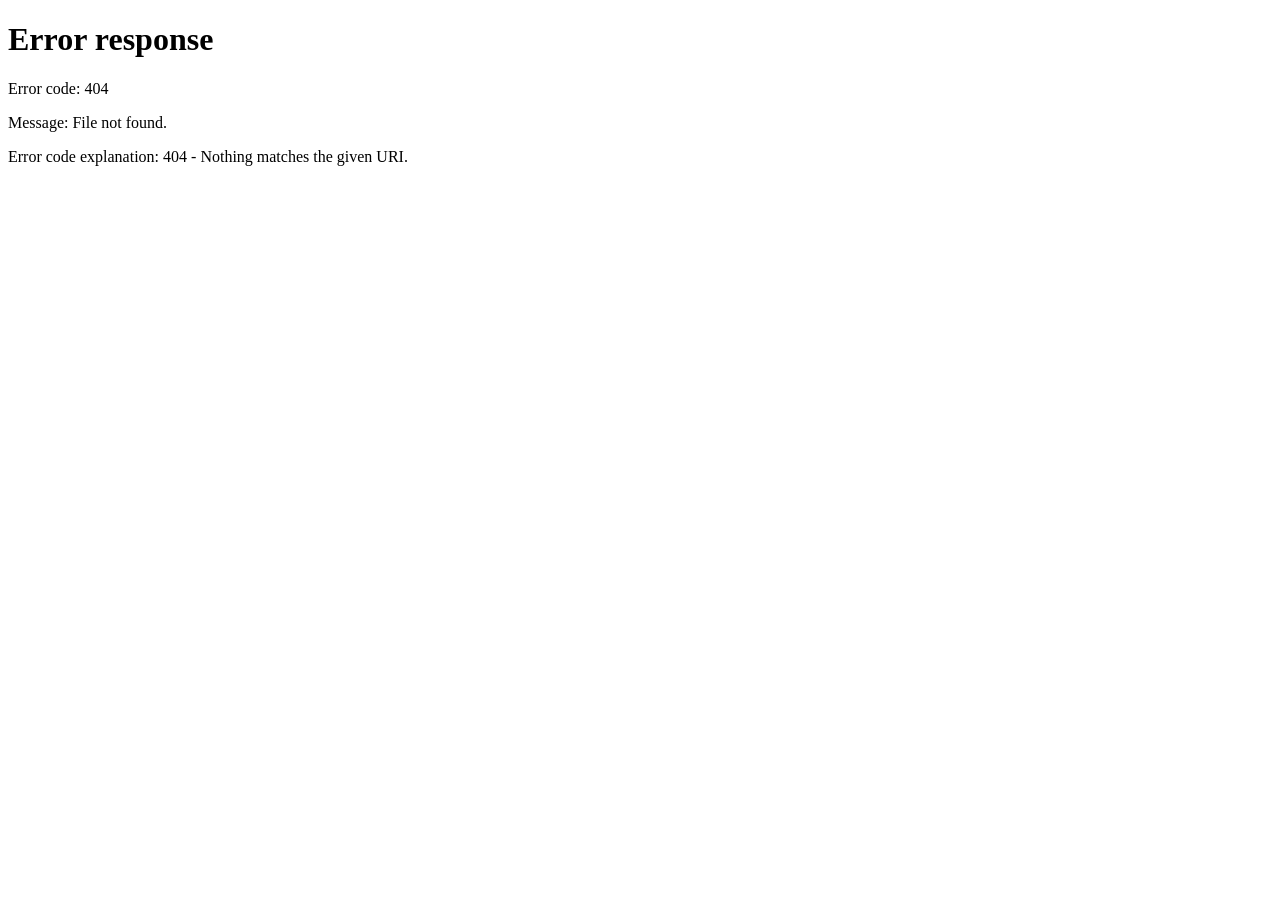
==== server/src/static/documents.html @ d216db34 "changed so the key and secret is not visble if you dont want to" ====
<!doctype html>
<html lang="en">
<head>
  <meta charset="utf-8" />
  <meta name="viewport" content="width=device-width, initial-scale=1" />
  <title>My Documents • Tatou</title>
  <link rel="stylesheet" href="style.css">
  <style>
    /* Added a new design, just to make it look a bit better/Sandra */
    /* ==== Tabell ==== */
    .table tbody tr {
      border-bottom: 1px solid #e5e7eb; 
    }
    .table tbody tr:last-child {
      border-bottom: none; 
    }
    .table td {
      padding: 12px 8px;  
      vertical-align: middle;
    }

    /* ==== Actions-layout ==== */
    .row-actions--grid {
      display: grid;
      grid-template-columns: repeat(2, minmax(120px, 1fr));
      gap: 8px 12px;
      align-items: center;
    }
    .row-actions__full {
      grid-column: 1 / -1;
    }

    /* ==== buttoms ==== */
    .btn {
      border-radius: 6px;
      padding: 4px 8px;      
      font-size: 13px;      
      font-weight: 500;
      border: 1px solid #e5e7eb;
      background: #f9fafb;
      transition: background 0.2s, border 0.2s;
    }
    .btn:hover {
      background: #f3f4f6;
      border-color: #d1d5db;
    }

    /* headbuttom  */
    .btn--primary {
      background: #4f46e5;
      border-color: #4f46e5;
      color: #fff;
    }
    .btn--primary:hover {
      background: #4338ca;
      border-color: #4338ca;
    }

    .btn--ghost {
      background: #fff;
      border-color: #e5e7eb;
      color: #374151;
      font-size: 13px;
    }

    /* Delete-button */
    .btn--danger {
      border: 1px solid #fca5a5;
      background: #fef2f2;
      color: #b91c1c;
    }
    .btn--danger:hover {
      background: #fee2e2;
      border-color: #f87171;
    }
  </style>
  </head>
<body>
  <header>
    <div class="container nav">
      <a href="index.html" class="brand">
        <span class="brand__dot"></span>
        <span>Tatou</span>
      </a>
      <nav class="nav__links">
        <button id="logoutBtn" class="btn" type="button">Log out</button>
      </nav>
    </div>
  </header>

  <main class="container" style="padding-bottom:40px;">
    <section class="card" style="margin:20px 0;">
      <h1 style="margin:0 0 12px;">My documents</h1>
      <div style="display:flex;gap:12px;align-items:center;flex-wrap:wrap;">
        <form id="uploadForm" enctype="multipart/form-data" style="display:flex;gap:10px;align-items:center;flex-wrap:wrap;">
          <input type="file" id="file" name="file" accept="application/pdf" required>
          <input type="text" id="name" name="name" placeholder="Document name" 
       required pattern="[A-Za-zÅÄÖåäö]+" 
       title="Only letters allowed (A–Z, a–z, ÅÄÖ, åäö)">
          <button class="btn btn--primary" type="submit">Upload PDF</button>
        </form>
        <span id="status" class="muted"></span>
      </div>
    </section>

    <section class="card">
      <div style="display:flex;justify-content:space-between;align-items:center;">
        <h2 style="margin:0 0 8px;">Documents</h2>
        <button class="btn" id="refreshBtn" type="button">Refresh</button>
      </div>
      <div class="table-wrap">
        <table class="table" id="docsTable" aria-label="Your documents">
          <thead>
            <tr>
              <th style="width:80px;">ID</th>
              <th>Name</th>
              <th>Created</th>
              <th>Size</th>
              <th>SHA-256</th>
              <th>Actions</th>
            </tr>
          </thead>
          <tbody id="docsBody">
            <tr><td colspan="6" class="muted">Loading…</td></tr>
          </tbody>
        </table>
      </div>
    </section>

    <div id="modal" class="modal" hidden>
      <div class="modal__card card" role="dialog" aria-modal="true" aria-labelledby="modalTitle">
        <div style="display:flex;justify-content:space-between;align-items:center;gap:8px;">
          <h3 id="modalTitle" style="margin:0;">Details</h3>
          <button class="btn" id="modalClose" type="button">Close</button>
        </div>
        <div id="modalContent" style="margin-top:10px;"></div>
      </div>
    </div>
  </main>

  <script>
    // Auth
    const token = localStorage.getItem('authToken');
    if (!token) window.location.href = 'login.html';

    // Fetch helpers
    function apiFetch(path, options = {}) {
      const headers = new Headers(options.headers || {});
      headers.set('Authorization', 'Bearer ' + token);
      return fetch(path, { ...options, headers });
    }
    function apiFetchJSON(path, method, obj){
      return apiFetch(path, {
        method: method,
        headers: { 'Content-Type': 'application/json' },
        body: JSON.stringify(obj)
      });
    }

    // Caches/els
    let methodsCache = null;
    async function loadMethods(){
      if (methodsCache) return methodsCache;
      const r = await apiFetch('/api/get-watermarking-methods');
      if (!r.ok) throw new Error('Failed to fetch methods');
      const data = await r.json();
      methodsCache = (data.methods || []).map(m => ({ name: m.name, description: m.description }));
      return methodsCache;
    }

    const docsBody = document.getElementById('docsBody');
    const statusEl = document.getElementById('status');
    const modal = document.getElementById('modal');
    const modalContent = document.getElementById('modalContent');
    const modalTitle = document.getElementById('modalTitle');
    document.getElementById('modalClose').onclick = () => { modal.hidden = true; };

    // Utils
    function humanSize(bytes){
      const units = ['B','KB','MB','GB'];
      let i=0, n=Number(bytes)||0; while(n>=1024 && i<units.length-1){n/=1024; i++;}
      return n.toFixed(n<10 && i>0 ? 1 : 0)+' '+units[i];
    }
    function escapeHtml(str){
      return String(str ?? '').replace(/[&<>"']/g, s => ({'&':'&amp;','<':'&lt;','>':'&gt;','"':'&quot;','\'':'&#39;'}[s]));
    }
    function openModal(title, html){
      const main = document.querySelector('main');
      if (modal.parentElement !== main) main.appendChild(modal);
      modalTitle.textContent = title;
      modalContent.innerHTML = html;
      modal.hidden = false;
    }
// changed the text on the buttoms a little / Sandra
    async function loadDocuments(){
      docsBody.innerHTML = '<tr><td colspan="6" class="muted">Loading…</td></tr>';
      try {
        const resp = await apiFetch('/api/list-documents');
        if (!resp.ok) throw new Error('HTTP ' + resp.status);
        const data = await resp.json();
        const rows = (data.documents || []).map(doc => {
          const created = doc.creation ? new Date(doc.creation).toLocaleString() : '';
          return `<tr>
            <td>${doc.id}</td>
            <td>${escapeHtml(doc.name)}</td>
            <td>${created}</td>
            <td>${humanSize(doc.size)}</td>
            <td class="mono" title="${doc.sha256}">${doc.sha256?.slice(0,10)}…</td>
            <td>
              <div class="row-actions row-actions--grid">
                <button class="btn" data-action="view" data-id="${doc.id}">Open</button>
                <button class="btn" data-action="watermark" data-id="${doc.id}">Add watermark</button>

                <button class="btn btn--ghost row-actions__full"
                        data-action="versions" data-id="${doc.id}">
                  Versions & Watermarks
                </button>

                <button class="btn btn--danger" data-action="delete" data-id="${doc.id}">Delete</button>
              </div>
            </td>
          </tr>`;
        }).join('');
        docsBody.innerHTML = rows || '<tr><td colspan="6" class="muted">No documents yet. Upload one above.</td></tr>';
      } catch (e) {
        docsBody.innerHTML = `<tr><td colspan="6" class="error">Failed to load: ${escapeHtml(e.message)}</td></tr>`;
      }
    }

    // Upload
    document.getElementById('uploadForm').addEventListener('submit', async (e) => {
      e.preventDefault();
      statusEl.textContent = 'Uploading…';
      const fd = new FormData(e.currentTarget);
      try {
        const resp = await apiFetch('/api/upload-document', { method: 'POST', body: fd });
        if (!resp.ok) {
          const err = await resp.json().catch(()=>({}));
          throw new Error(err.message || resp.statusText);
        }
        statusEl.textContent = 'Uploaded successfully';
        e.currentTarget.reset();
        await loadDocuments();
      } catch (err) {
        statusEl.textContent = 'Upload failed: ' + err.message;
      } finally {
        setTimeout(()=> statusEl.textContent = '', 3000);
      }
    });

    // Table button actions
    document.getElementById('docsTable').addEventListener('click', async (e) => {
      const btn = e.target.closest('button[data-action]');
      if (!btn) return;
      const id = btn.getAttribute('data-id');
      const action = btn.getAttribute('data-action');
      try {
        if (action === 'delete') {
          if (!confirm('Delete document #' + id + '?')) return;
          const resp = await apiFetch('/api/delete-document/' + id, { method: 'DELETE' });
          if (!resp.ok) throw new Error('HTTP ' + resp.status);
          await loadDocuments();
        }
        if (action === 'view') {
          const r = await apiFetch('/api/get-document/' + id);
          if (!r.ok) throw new Error('HTTP ' + r.status);
          const blob = await r.blob();
          const url = URL.createObjectURL(blob);
          window.open(url, '_blank');
          setTimeout(()=> URL.revokeObjectURL(url), 60_000);
        }
        if (action === 'versions') {
          const r = await apiFetch('/api/list-versions/' + id);
          if (!r.ok) throw new Error('HTTP ' + r.status);
          const data = await r.json();
          const list = (data.versions||[]).map(v => `
            <li class="list-row">
              <div>
                <div><strong>Link:</strong> <a href="api/get-version/${escapeHtml(v.link)}">${escapeHtml(v.link)}</a></div>
                <div class="muted small">Method: ${escapeHtml(v.method || '')} • Intended for: ${escapeHtml(v.intended_for || '')}</div>
              </div>
              <div class="row-actions">
                <button class="btn" data-open-version="${escapeHtml(v.link)}">Open</button>
                <button class="btn" data-read-version data-vid="${v.id}" data-doc="${id}">Read watermark</button>
              </div>
            </li>`).join('');
          openModal('Watermarked versions for #' + id, `<ul class="list">${list || '<li class="muted">No versions yet.</li>'}</ul>`);
        }
        if (action === 'watermark') {
          openCreateWatermarkForm(id);
        }
        if (action === 'readwm') {
          openReadWatermarkForm(id);
        }
      } catch (err) {
        alert('Action failed: ' + err.message);
      }
    });

    // Create watermark modal
    async function openCreateWatermarkForm(documentId){
      const methods = await loadMethods();
      const options = methods.map(m => `<option value="${escapeHtml(m.name)}">${escapeHtml(m.name)} — ${escapeHtml(m.description||'')}</option>`).join('');
      openModal('Create watermark for #' + documentId, `
        <form id="createWmForm" class="form-vertical">
          <label>Method<select name="method" required><option value="" disabled selected>Select a method</option>${options}</select></label>
          <label>Position<input name="position" placeholder="Position"></label>
          <label>Key
            <input type="password" name="key" placeholder="Reader key" required
            autocomplete="off" autocapitalize="off" spellcheck="false">
          </label>
          <label>Secret
            <input type="password" name="secret" placeholder="Secret embedded in WM" required
            autocomplete="off" autocapitalize="off" spellcheck="false">
          </label>
          <label>Intended for<input name="intended_for" placeholder="Recipient or purpose"></label>
          <div class="row-actions">
            <button class="btn" type="button" id="cancelCreate">Cancel</button>
            <button class="btn btn--primary" type="submit">Create</button>
          </div>
        </form>
      `);
      document.getElementById('cancelCreate').onclick = () => { modal.hidden = true; };
      document.getElementById('createWmForm').addEventListener('submit', async (e) => {
        e.preventDefault();
        const fd = new FormData(e.currentTarget);
        const payload = Object.fromEntries(fd.entries());
        try {
          const r = await apiFetchJSON(`/api/create-watermark/${documentId}`, 'POST', payload);
          if (!r.ok) throw new Error('HTTP ' + r.status);
          const data = await r.json();
          openModal('Watermark created', `<p>Version created for document <strong>#${data.documentid}</strong>.</p>
            <p><strong>Link:</strong> <code class="mono">${escapeHtml(data.link)}</code></p>
            <div class="row-actions"><button class="btn" data-open-version="${data.link}">Open version</button></div>`);
        } catch(err){
          alert('Create failed: ' + err.message);
        }
      });
    }

    // Read watermark (for each document) /Sandra 
    async function openReadWatermarkForm(documentId){
      const methods = await loadMethods();
      const options = methods.map(m => `<option value="${escapeHtml(m.name)}">${escapeHtml(m.name)} — ${escapeHtml(m.description||'')}</option>`).join('');
      openModal('Read watermark for #' + documentId, `
        <form id="readWmForm" class="form-vertical">
          <label>Method<select name="method" required><option value="" disabled selected>Select a method</option>${options}</select></label>
          <label>Position<input name="position" placeholder="Position"></label>
          <label>Key
            <input type="password" name="key" placeholder="Reader key" required
            autocomplete="off" autocapitalize="off" spellcheck="false">
          </label>
          <div class="row-actions">
            <button class="btn" type="button" id="cancelRead">Cancel</button>
            <button class="btn btn--primary" type="submit">Read</button>
          </div>
        </form>
      `);
      document.getElementById('cancelRead').onclick = () => { modal.hidden = true; };
      document.getElementById('readWmForm').addEventListener('submit', async (e) => {
        e.preventDefault();
        const fd = new FormData(e.currentTarget);
        const payload = Object.fromEntries(fd.entries());
        try {

          // This variant sends method/key – the backend can, with fallback, choose the latest version per method          const r = await apiFetchJSON(`/api/read-watermark/${documentId}`, 'POST', payload);
          const data = await r.json().catch(()=> ({}));
          if (!r.ok) throw new Error(data.error || ('HTTP ' + r.status));
          openModal('Watermark data', `<pre class="pre">${escapeHtml(JSON.stringify(data, null, 2))}</pre>`);
        } catch(err){
          alert('Read failed: ' + err.message);
        }
      });
    }

    // Read watermark (per version) – New /Sandra
    async function openReadWatermarkFormForVersion(docId, versionId){
      openModal('Read watermark for #' + docId, `
        <form id="readWmForm" class="form-vertical">
          <label>Key
            <input type="password" name="key" placeholder="Reader key" required
            autocomplete="off" autocapitalize="off" spellcheck="false">
          </label>
          <div class="row-actions">
            <button class="btn" type="button" id="cancelRead">Cancel</button>
            <button class="btn btn--primary" type="submit">Read</button>
          </div>
        </form>
      `);
      document.getElementById('cancelRead').onclick = () => { modal.hidden = true; };
      document.getElementById('readWmForm').addEventListener('submit', async (e) => {
        e.preventDefault();
        const fd = new FormData(e.currentTarget);
        const key = fd.get('key');
        try {
          const r = await apiFetchJSON(`/api/read-watermark/${docId}`, 'POST', {
            version_id: Number(versionId),
            key: key
          });
          const data = await r.json().catch(()=> ({}));
          if (!r.ok) throw new Error(data.error || ('HTTP ' + r.status));
          openModal('Watermark data', `<pre class="pre">${escapeHtml(JSON.stringify(data, null, 2))}</pre>`);
        } catch(err){
          alert('Read failed: ' + err.message);
        }
      });
    }

    // Modal click delegation (Open / Read watermark)
    modal.addEventListener('click', async (e) => {
      // Open watermark version (PDF)
      const openBtn = e.target.closest('button[data-open-version]');
      if (openBtn) {
        const link = openBtn.getAttribute('data-open-version');
        try {
          const r = await apiFetch('/api/get-version/' + encodeURIComponent(link));
          if (!r.ok) throw new Error('HTTP ' + r.status);
          const blob = await r.blob();
          const url = URL.createObjectURL(blob);
          window.open(url, '_blank');
          setTimeout(()=> URL.revokeObjectURL(url), 60_000);
        } catch (err) {
          alert('Open failed: ' + err.message);
        }
        return;
      }

      // Read watermark for a specifik version
      const readBtn = e.target.closest('button[data-read-version]');
      if (readBtn) {
        const versionId = readBtn.getAttribute('data-vid');
        const docId     = readBtn.getAttribute('data-doc');
        openReadWatermarkFormForVersion(docId, versionId);
        return;
      }
    });

    // Misc
    document.getElementById('refreshBtn').onclick = loadDocuments;
    document.getElementById('logoutBtn').onclick = () => { localStorage.removeItem('authToken'); window.location.href = 'login.html'; };
    loadDocuments();
  </script>

  <script>
    (function () {
      // Lägg gärna lite enkel styling via klass istället för inline
      const WRAPPER_CLASS = "pw-wrapper";
      const BUTTON_CLASS = "pw-toggle";
    
      // 1) Hjälpfunktion: wrappa ett enda input-fält och lägg till knapp
      function wrapPasswordInput(input) {
        if (!input || input.type !== "password") return;
        if (input.dataset.pwToggleAttached === "1") return; // redan gjort
    
        // Skapa wrapper
        const wrapper = document.createElement("div");
        wrapper.className = WRAPPER_CLASS;
        wrapper.style.display = "flex";
        wrapper.style.gap = "8px";
        wrapper.style.alignItems = "center";
    
        // Sätt flagga så vi inte gör om
        input.dataset.pwToggleAttached = "1";
    
        // Flytta in input i wrapper (bevarar eventuellt label > input-struktur, eftersom vi byter plats inuti samma parent)
        input.parentNode.insertBefore(wrapper, input);
        wrapper.appendChild(input);
    
        // Skapa knapp
        const btn = document.createElement("button");
        btn.type = "button";
        btn.className = BUTTON_CLASS;
        btn.textContent = "Show";
    
        btn.addEventListener("click", () => {
          if (input.type === "password") {
            input.type = "text";
            btn.textContent = "Hide";
          } else {
            input.type = "password";
            btn.textContent = "Show";
          }
        });
    
        wrapper.appendChild(btn);
      }
    
      // 2) Applicera på alla befintliga password-fält (om sidan redan hade några)
      function applyToAllExisting() {
        document.querySelectorAll('input[type="password"]').forEach(wrapPasswordInput);
      }
    
      // 3) Observer som fångar upp nya password-fält som dyker upp senare (t.ex. i modaler)
      const observer = new MutationObserver((mutations) => {
        for (const m of mutations) {
          // Om en nod med barn lades till, sök efter password-inputs i dess subtree
          m.addedNodes.forEach(node => {
            if (node.nodeType !== 1) return; // element
            if (node.matches && node.matches('input[type="password"]')) {
              wrapPasswordInput(node);
            }
            // även för barn, om en container lades till
            node.querySelectorAll?.('input[type="password"]').forEach(wrapPasswordInput);
          });
        }
      });
    
      // 4) Starta när DOM är redo
      document.addEventListener("DOMContentLoaded", () => {
        applyToAllExisting();
        observer.observe(document.body, { childList: true, subtree: true });
      });
    })();
    </script>  

</body>
</html>
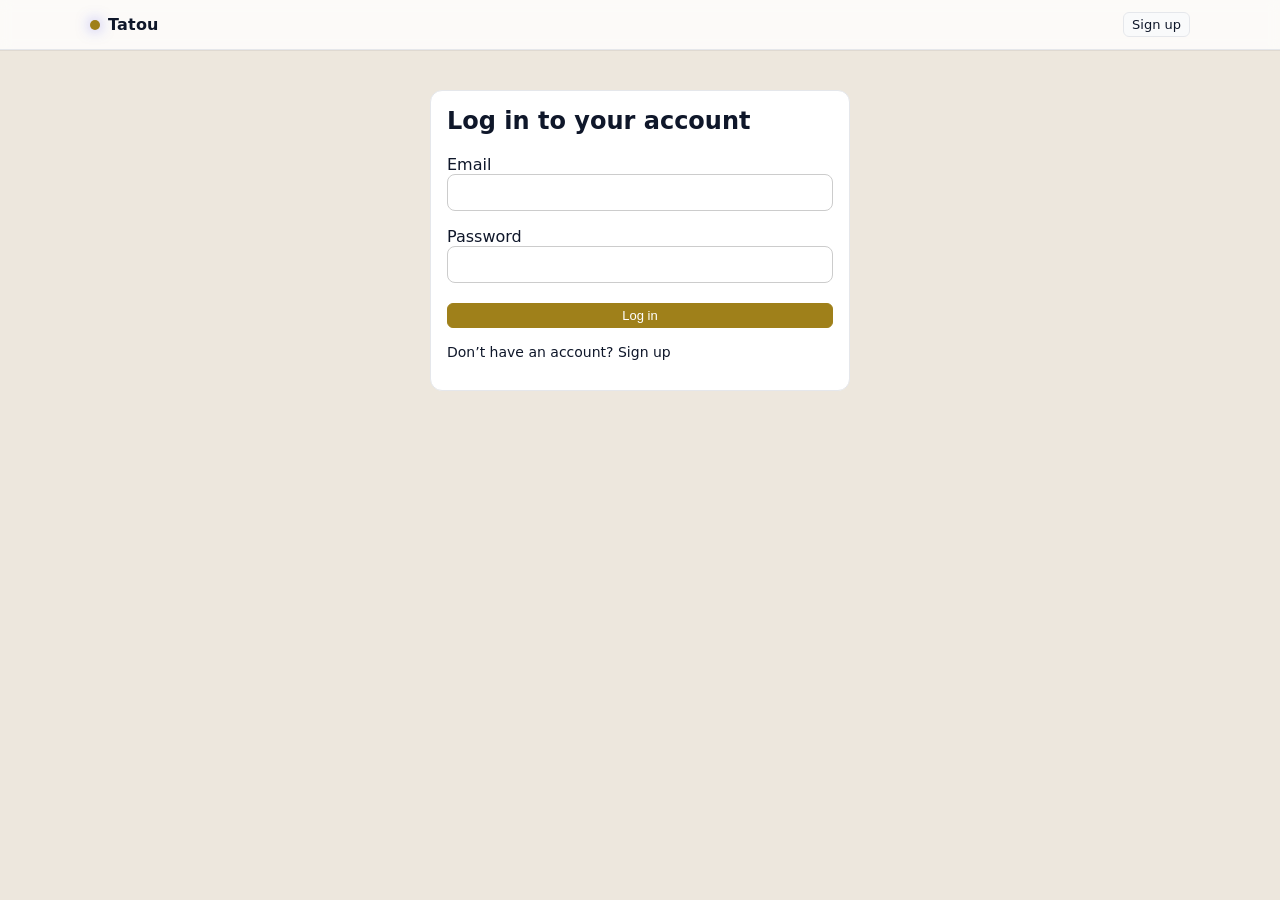
==== commit 32250306: "just changed the design a little" ====
--- a/server/src/static/documents.html
+++ b/server/src/static/documents.html
@@ -5,75 +5,7 @@
   <meta name="viewport" content="width=device-width, initial-scale=1" />
   <title>My Documents • Tatou</title>
   <link rel="stylesheet" href="style.css">
-  <style>
-    /* Added a new design, just to make it look a bit better/Sandra */
-    /* ==== Tabell ==== */
-    .table tbody tr {
-      border-bottom: 1px solid #e5e7eb; 
-    }
-    .table tbody tr:last-child {
-      border-bottom: none; 
-    }
-    .table td {
-      padding: 12px 8px;  
-      vertical-align: middle;
-    }
-
-    /* ==== Actions-layout ==== */
-    .row-actions--grid {
-      display: grid;
-      grid-template-columns: repeat(2, minmax(120px, 1fr));
-      gap: 8px 12px;
-      align-items: center;
-    }
-    .row-actions__full {
-      grid-column: 1 / -1;
-    }
-
-    /* ==== buttoms ==== */
-    .btn {
-      border-radius: 6px;
-      padding: 4px 8px;      
-      font-size: 13px;      
-      font-weight: 500;
-      border: 1px solid #e5e7eb;
-      background: #f9fafb;
-      transition: background 0.2s, border 0.2s;
-    }
-    .btn:hover {
-      background: #f3f4f6;
-      border-color: #d1d5db;
-    }
-
-    /* headbuttom  */
-    .btn--primary {
-      background: #4f46e5;
-      border-color: #4f46e5;
-      color: #fff;
-    }
-    .btn--primary:hover {
-      background: #4338ca;
-      border-color: #4338ca;
-    }
-
-    .btn--ghost {
-      background: #fff;
-      border-color: #e5e7eb;
-      color: #374151;
-      font-size: 13px;
-    }
-
-    /* Delete-button */
-    .btn--danger {
-      border: 1px solid #fca5a5;
-      background: #fef2f2;
-      color: #b91c1c;
-    }
-    .btn--danger:hover {
-      background: #fee2e2;
-      border-color: #f87171;
-    }
-  </style>
+
   </head>
 <body>
   <header>
@@ -184,13 +116,19 @@
     function escapeHtml(str){
       return String(str ?? '').replace(/[&<>"']/g, s => ({'&':'&amp;','<':'&lt;','>':'&gt;','"':'&quot;','\'':'&#39;'}[s]));
     }
+
     function openModal(title, html){
+      if (!html || html.trim() === "") {
+        alert(title);  // eller gör ingenting alls
+        return;
+      }
       const main = document.querySelector('main');
       if (modal.parentElement !== main) main.appendChild(modal);
       modalTitle.textContent = title;
       modalContent.innerHTML = html;
       modal.hidden = false;
     }
+
 // changed the text on the buttoms a little / Sandra
     async function loadDocuments(){
       docsBody.innerHTML = '<tr><td colspan="6" class="muted">Loading…</td></tr>';
@@ -210,13 +148,22 @@
               <div class="row-actions row-actions--grid">
                 <button class="btn" data-action="view" data-id="${doc.id}">Open</button>
                 <button class="btn" data-action="watermark" data-id="${doc.id}">Add watermark</button>
+<<<<<<< Updated upstream
 
                 <button class="btn btn--ghost row-actions__full"
                         data-action="versions" data-id="${doc.id}">
                   Versions & Watermarks
+=======
+                <button class="btn" data-action="readwm" data-id="${doc.id}">Read watermark</button>
+                <button class="btn btn--ghost row-actions__inline"
+                        data-action="versions" data-id="${doc.id}">
+                  View versions
                 </button>
-
-                <button class="btn btn--danger" data-action="delete" data-id="${doc.id}">Delete</button>
+                <button class="btn btn--danger row-actions__delete"
+                        data-action="delete" data-id="${doc.id}">
+                  Delete
+>>>>>>> Stashed changes
+                </button>
               </div>
             </td>
           </tr>`;
--- a/server/src/static/style.css
+++ b/server/src/static/style.css
@@ -0,0 +1,237 @@
+    :root {
+      --bg: #0f172a;        /* slate-900 */
+      --panel: #111827;     /* gray-900 */
+      --muted: #94a3b8;     /* slate-400 */
+      --text: #e5e7eb;      /* gray-200 */
+      --brand: #4f46e5;     /* indigo-600 */
+      --brand-600: #4338ca;
+      --ring: 0 0 0 3px rgba(79,70,229,.35);
+      --radius: 16px;
+    }
+    @media (prefers-color-scheme: light) {
+      :root { --bg: #f8fafc; --panel:#ffffff; --text:#0f172a; --muted:#475569; }
+      header { box-shadow: 0 1px 0 rgba(2,6,23,.06); }
+    }
+    * { box-sizing: border-box; }
+    html, body { height: 100%; }
+    body {
+      margin: 0; font-family: ui-sans-serif, system-ui, -apple-system, Segoe UI, Roboto, Ubuntu, Cantarell, Noto Sans, Arial, "Apple Color Emoji", "Segoe UI Emoji";
+      background: radial-gradient(1200px 600px at 10% -10%, rgba(99,102,241,.18), transparent 60%),
+                  radial-gradient(900px 500px at 110% 10%, rgba(16,185,129,.12), transparent 60%), var(--bg);
+      color: var(--text);
+      display: flex; flex-direction: column;
+    }
+    a { color: inherit; text-decoration: none; }
+    .container { width: min(1100px, 92%); margin: 0 auto; }
+
+    /* Header */
+    header { position: sticky; top: 0; backdrop-filter: saturate(150%) blur(6px); background: color-mix(in oklab, var(--bg) 86%, transparent); z-index: 10; }
+    .nav { display: flex; align-items: center; justify-content: space-between; padding: 16px 0; }
+    .brand { display: inline-flex; align-items: center; gap: 10px; font-weight: 700; letter-spacing: .2px; }
+    .brand__dot { width: 10px; height: 10px; border-radius: 999px; background: linear-gradient(135deg, var(--brand), #10b981); box-shadow: 0 0 14px rgba(79,70,229,.55); }
+    .nav__links { display: flex; align-items: center; gap: 12px; }
+    .btn { display: inline-flex; align-items: center; justify-content: center; gap: 8px; padding: 10px 14px; border-radius: 10px; border: 1px solid rgba(148,163,184,.18); background: color-mix(in oklab, var(--panel) 86%, transparent); color: var(--text); font-weight: 600; }
+    .btn:hover { border-color: rgba(148,163,184,.4); transform: translateY(-1px); transition: .15s ease; }
+    .btn--primary { background: var(--brand); border-color: var(--brand); }
+    .btn--primary:hover { background: var(--brand-600); box-shadow: var(--ring); }
+
+    /* Hero */
+    .hero { display: grid; grid-template-columns: 1.2fr 1fr; gap: 28px; align-items: center; padding: 64px 0 40px; }
+    .hero h1 { font-size: clamp(28px, 4vw, 48px); line-height: 1.08; margin: 0 0 12px; letter-spacing: -.3px; }
+    .hero p { color: var(--muted); font-size: clamp(14px, 1.8vw, 18px); margin: 0 0 22px; }
+    .hero__cta { display: flex; gap: 12px; flex-wrap: wrap; }
+
+    .card {
+      background: color-mix(in oklab, var(--panel) 86%, transparent);
+      border: 1px solid rgba(148,163,184,.15);
+      padding: 18px;
+      border-radius: var(--radius);
+    }
+
+    .features { display: grid; grid-template-columns: repeat(3, 1fr); gap: 16px; }
+    .feature h3 { margin: 8px 0 6px; font-size: 16px; }
+    .feature p { margin: 0; color: var(--muted); font-size: 14px; }
+
+    /* Footer */
+    footer { padding: 36px 0; color: var(--muted); font-size: 14px; }
+
+    /* Responsive */
+    @media (max-width: 860px) {
+      .hero { grid-template-columns: 1fr; padding-top: 40px; }
+      .features { grid-template-columns: 1fr; }
+    }
+    
+    /* Forms */
+.form-vertical { display:block; width:100%; }
+.form-vertical label { display:block; font-size:14px; font-weight:500; margin:10px 0 4px; }
+.form-vertical input, form select, form textarea { width:100%; padding:10px; border-radius:6px; border:1px solid #cbd5e1; font-size:14px; }
+.form-vertical input:focus, form select:focus, form textarea:focus { outline:none; border-color:#4f46e5; box-shadow:0 0 0 2px rgba(79,70,229,0.25); }
+.form-vertical button { margin-top:12px; }
+
+
+/* Utility for grouping inputs */
+.form-grid { display:flex; flex-direction:column; gap:12px; }
+
+/* added a new design /Sandra */
+
+:root{
+  --bg: #ede7dd;
+  --card: #ffffff;
+  --border: #e5e7eb;
+  --muted: #6b7280;
+
+  --primary: #9f801a;   /* guld/brun */
+  --primary-contrast: #ffffff;
+
+  --danger-bg: #fef2f2;
+  --danger-border: #fca5a5;
+  --danger-text: #b91c1c;
+
+  --btn-bg: #f9fafb;
+  --btn-bg-hover: #f3f4f6;
+  --btn-border: #e5e7eb;
+  --btn-border-hover: #d1d5db;
+}
+
+/* Bakgrund (platt, utan gradienter) */
+html, body {
+  background: var(--bg) !important;
+  background-image: none !important;
+}
+body::before, body::after { content: none !important; }
+
+/* Layout helpers (om inte redan finns) */
+.container { max-width: 1100px; margin: 0 auto; padding: 0 16px; }
+.card { background: var(--card); border: 1px solid var(--border); border-radius: 12px; padding: 16px; }
+
+/* Header – lätt frostad */
+header {
+  position: sticky;
+  top: 0;
+  z-index: 10;
+  background: rgba(255,255,255,.8);
+  backdrop-filter: blur(6px);
+  border-bottom: 1px solid var(--border);
+}
+.nav { display:flex; align-items:center; justify-content:space-between; padding:12px 0; }
+
+/* Buttons */
+.btn {
+  display: inline-flex;
+  align-items: center;
+  justify-content: center;
+  border-radius: 6px;
+  padding: 4px 8px;
+  font-size: 13px;
+  font-weight: 500;
+  border: 1px solid var(--btn-border);
+  background: var(--btn-bg);
+  transition: background .2s, border-color .2s, opacity .2s;
+  text-decoration: none;
+}
+.btn:hover { background: var(--btn-bg-hover); border-color: var(--btn-border-hover); }
+.btn--primary {
+  background: var(--primary);
+  border-color: var(--primary);
+  color: var(--primary-contrast);
+}
+.btn--primary:hover {
+  background: var(--primary);
+  border-color: var(--primary);
+  opacity: .95;
+}
+.btn--ghost {
+  background: #fff;
+  border-color: var(--border);
+  color: #374151;
+}
+.btn--danger {
+  border: 1px solid var(--danger-border);
+  background: var(--danger-bg);
+  color: var(--danger-text);
+}
+.btn--danger:hover { background: #fee2e2; border-color: #f87171; }
+.btn--block { width: 100%; } /* For the delete document button /Sandra */
+
+.btn--lg {
+  padding: 10px 18px;
+  font-size: 15px;
+} /* For the log in button /Sandra */
+
+/* Tabell */
+.table-wrap { overflow:auto; }
+.table { width:100%; border-collapse: collapse; }
+.table thead th { text-align:left; font-weight:600; padding:10px 8px; border-bottom:1px solid var(--border); }
+.table tbody tr { border-bottom: 1px solid var(--border); }
+.table tbody tr:last-child { border-bottom: none; }
+.table td { padding: 12px 8px; vertical-align: middle; }
+.mono { font-family: ui-monospace, SFMono-Regular, Menlo, Monaco, Consolas, "Liberation Mono", "Courier New", monospace; }
+.small { font-size: 12px; }
+.muted { color: var(--muted); }
+
+/* Radåtgärder i grid */
+.row-actions--grid {
+  display: grid;
+  grid-template-columns: repeat(auto-fit, minmax(100px, auto));
+  gap: 8px;
+  align-items: center;
+}
+
+/* Gör delete-knappen helbredd längst ner */
+.row-actions__delete {
+  grid-column: 1 / -1;
+  justify-self: stretch;
+}
+
+/* Versions-knappen ska inte ta hel rad */
+.row-actions__inline {
+  grid-column: auto;
+}
+
+/* Modal (om du använder .modal/.modal__card) */
+.modal { position: fixed; inset: 0; display: grid; place-items: center; background: rgba(0,0,0,.25); padding: 16px; }
+.modal__card { max-width: 720px; width: 100%; }
+.pre { white-space: pre-wrap; word-break: break-word; }
+
+/* Respektera hidden på modalen */
+.modal[hidden] {
+  display: none !important;
+}
+
+/* Visa/Dölj-lösenordsknapp */
+.pw-toggle {
+  background-color: var(--primary);
+  color: #fff;
+  font-size: 13px;
+  padding: 6px 10px;
+  border: none;
+  border-radius: 8px;
+  cursor: pointer;
+  font-weight: 700;
+}
+.pw-toggle:hover { background-color: #D4AF37; }
+
+/* Formfält – ersätter inline-stilar i login/signup */
+.input {
+  width: 100%;
+  padding: 10px;
+  border-radius: 8px;
+  border: 1px solid #ccc;
+  background: #fff;
+  outline: none;
+}
+.input:focus { border-color: var(--primary); box-shadow: 0 0 0 3px rgba(159,128,26,.15); }
+
+/* Auth-kort – ersätter inline max-width/margins */
+.card--auth { max-width: 420px; margin: 40px auto; }
+
+/* Hjälte/hero (index) – valfritt, men bibehåller tema */
+.hero { display:grid; grid-template-columns: 1.1fr .9fr; gap: 20px; align-items: center; padding: 24px 0; }
+.hero__cta { display:flex; gap:10px; flex-wrap:wrap; }
+
+/* Små util-klasser */
+.list { list-style:none; padding:0; margin:0; }
+.list-row { display:flex; align-items:center; justify-content:space-between; gap:12px; padding:10px 0; border-bottom:1px solid var(--border); }
+.brand { display:inline-flex; align-items:center; gap:8px; text-decoration:none; color:inherit; }
+.brand__dot { width:10px; height:10px; border-radius:999px; display:inline-block; background: var(--primary); }
+
